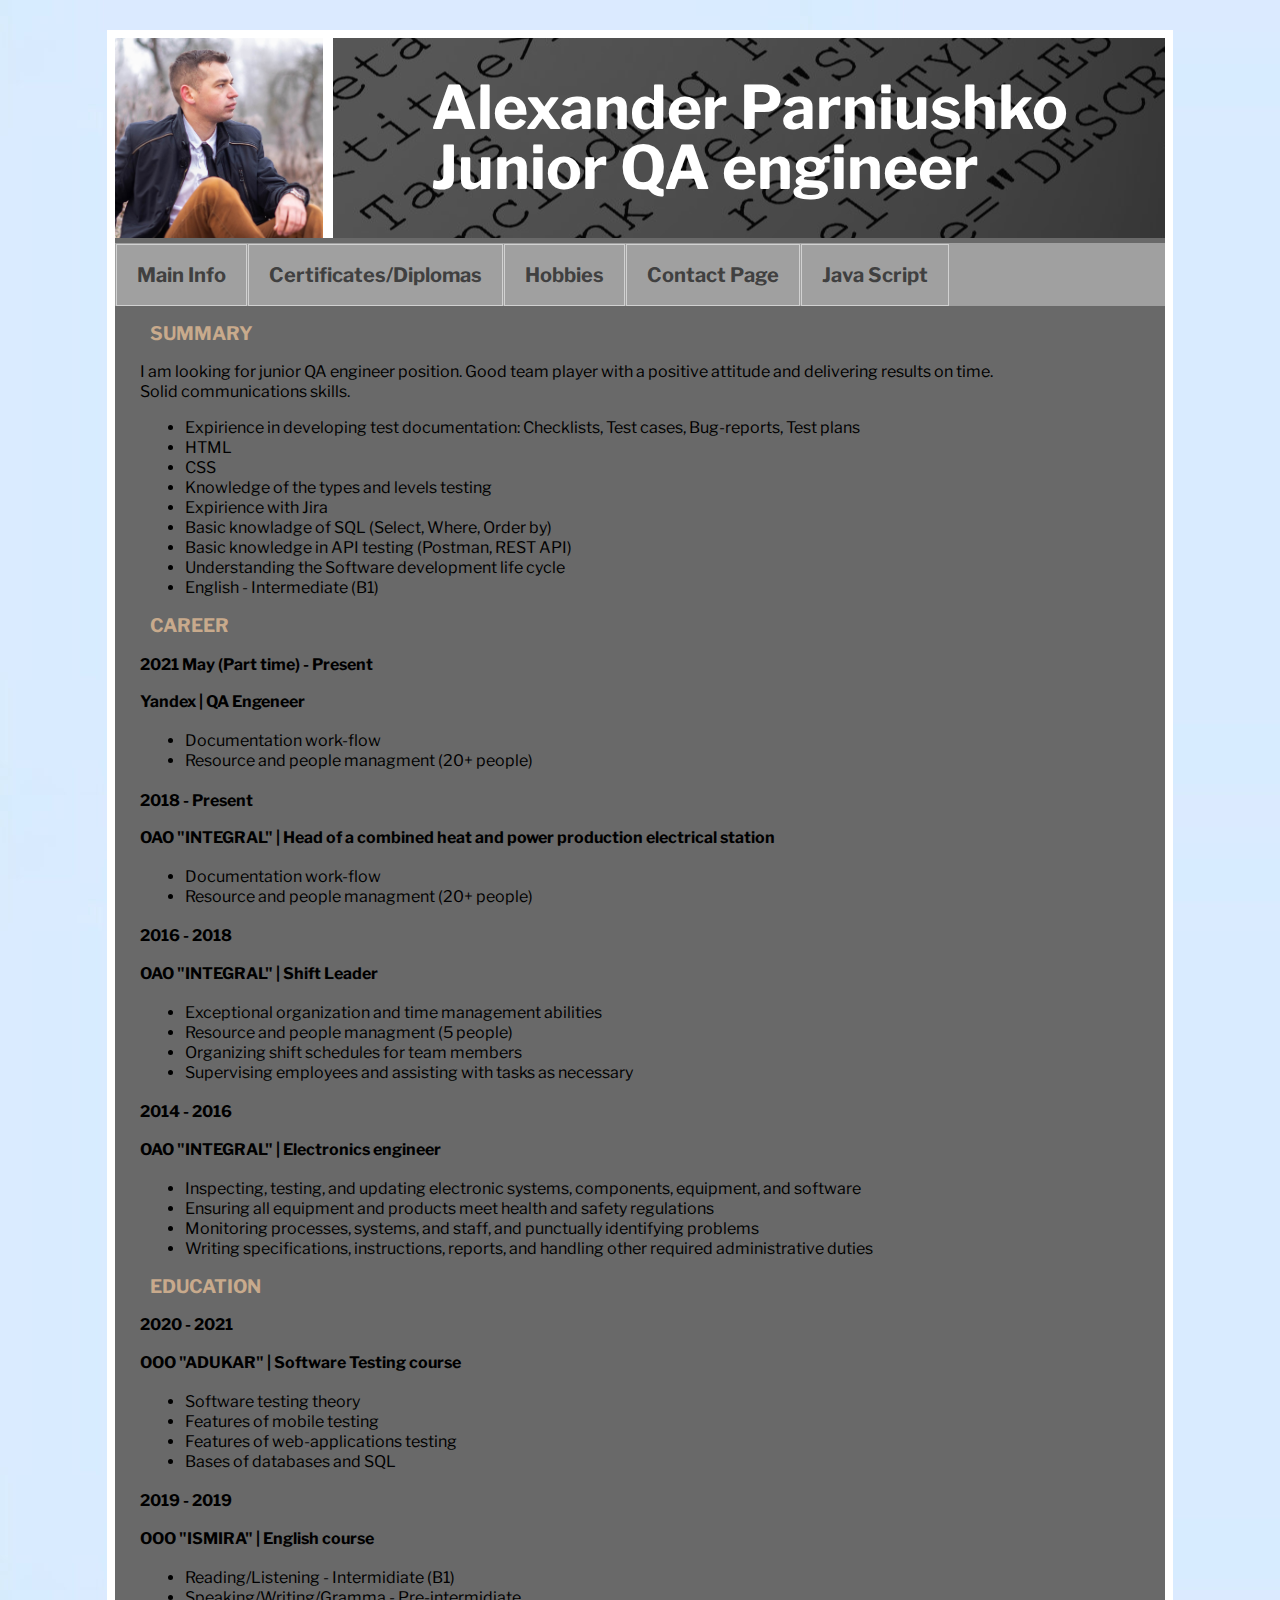
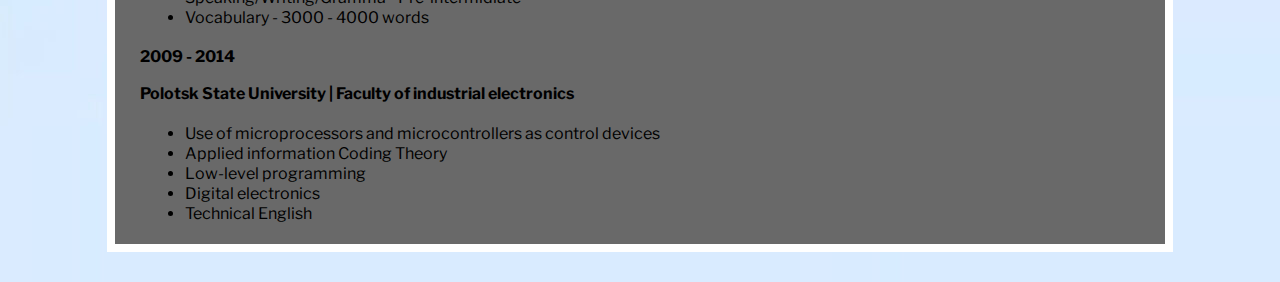
==== index.html @ 6005d5be "Update index.html" ====
<!DOCTYPE html>
<html>
<head>
	<meta charset="UTF-8"/>
	<title>CV_QA_Alexander_Parniushko</title>
	<link href="reset.css" rel="stylesheet" type="text/css"/>
	<link href="style.css" rel="stylesheet" type="text/css"/>
	<script type="Text/javascript" src="https://code.jquery.com/jquery-3.5.0.js"> </script>
	<script type="Text/javascript" src="script.js"> </script>
	</head>

<body>
<div class="wrapper">
	
	<div class="header">
		<div class="userpic"></div>
		<div class="title"> <h2 class="titletext">Alexander Parniushko<br/> 
		Junior QA engineer</h2></div>
	</div>
      <div class="nav">
      	<ul>
      		<li><a href="https://jackbutler1991.github.io/index.html">Main Info</a></a><li>
      		<li><a href="https://jackbutler1991.github.io/certif.html">Certificates/Diplomas</a></a><li>
			<li><a href="https://jackbutler1991.github.io/hobbies.html">Hobbies</a></a><li>
			<li><a href="https://jackbutler1991.github.io/contact.html">Contact Page</a></a><li>
			<li><a href="java.html">Java Script</a></a><li>	
		</ul>


      </div>
			<div class="content-wrapper">
<h3>SUMMARY</h3>
<p>I am looking for junior QA engineer position. Good team player with a positive attitude and delivering results on time.</br> Solid communications skills.</p>
<ul class="skills">
<li>Expirience in developing test documentation: Checklists, Test cases, Bug-reports, Test plans</li>
<li>HTML</li>
<li>CSS</li>
<li>Knowledge of the types and levels testing</li>
<li>Expirience with Jira</li>
<li>Basic knowladge of SQL (Select, Where, Order by)</li>
<li>Basic knowledge in API testing (Postman, REST API)</li>
<li>Understanding the Software development life cycle</li>
<li>English - Intermediate (B1)</li>
</ul>	

<h3>CAREER</h3>
<h4>2021 May (Part time) - Present </h4>
<h4> Yandex | QA Engeneer</h4>
<ul class="skills">
<li>Documentation work-flow</li>
<li>Resource and people managment (20+ people)</li>
</ul>	

<h4>2018 - Present </h4>
<h4>OAO "INTEGRAL" | Head of a combined heat and power production electrical station</h4>
<ul class="skills">
<li>Documentation work-flow</li>
<li>Resource and people managment (20+ people)</li>
</ul>	

<h4>2016 - 2018 </h4>
<h4>OAO "INTEGRAL" | Shift Leader</h4>
<ul class="skills">
<li>Exceptional organization and time management abilities</li>
<li>Resource and people managment (5 people)</li>
<li>Organizing shift schedules for team members</li>
<li>Supervising employees and assisting with tasks as necessary</li>
</ul>	

<h4>2014 - 2016 </h4>
<h4>OAO "INTEGRAL" | Electronics engineer</h4>
<ul class="skills">
<li>Inspecting, testing, and updating electronic systems, components, equipment, and software</li>
<li>Ensuring all equipment and products meet health and safety regulations</li>
<li>Monitoring processes, systems, and staff, and punctually identifying problems</li>
<li>Writing specifications, instructions, reports, and handling other required administrative duties</li>
</ul>	


<h3>EDUCATION</h3>
<h4>2020 - 2021</h4>
<h4>OOO "ADUKAR" | Software Testing course</h4>
<ul class="skills">
<li>Software testing theory</li>
<li>Features of mobile testing</li>
<li>Features of web-applications testing</li>
<li>Bases of databases and SQL</li>
</ul>	

<h4>2019 - 2019</h4>
<h4>OOO "ISMIRA" | English course</h4>
<ul class="skills">
<li>Reading/Listening - Intermidiate (B1)</li>
<li>Speaking/Writing/Gramma - Pre-intermidiate</li>
<li>Vocabulary - 3000 - 4000 words</li>
</ul>	

<h4>2009 - 2014</h4>
<h4>Polotsk State University | Faculty of industrial electronics</h4>
<ul class="skills">
<li>Use of microprocessors and microcontrollers as control devices</li>
<li>Applied information Coding Theory</li>
<li>Low-level programming</li>
<li>Digital electronics</li>
<li>Technical English</li>
</ul>	

			</div>
</div>
	
</body>
</html>
---- style.css ----
@import url('https://fonts.googleapis.com/css2?family=Libre+Franklin:ital,wght@0,400;1,600&display=swap');
@import url(https://maxcdn.bootstrapcdn.com/font-awesome/4.7.0/css/font-awesome.min.css);

body { 
font-family: 'Libre Franklin', sans-serif;
background:url(images/backgraund.jpg);
padding: 30px 0px;
 }
h3{margin-left: 35px;
color:#c8aa8c}
h4{margin-left: 25px;}
p{margin-left: 25px;
line-height: 20px;}
a{
font-size:20px;
font-family: 'Libre Franklin', sans-serif;
}
div{font-family: 'Libre Franklin', sans-serif;
}
iframe{ margin-left: 100px; 
 }

.wrapper {
	width: 1050px;
	min-height: 700px;
	margin:0 auto;
	border: 8px solid white;
	background:#696969;
}
.content-wrapper {margin-bottom: 20px; }
.header { 
	display: flex;
	background: white;
 	height: 200px; 
 	margin-bottom: 5px
 }
.userpic{
	background:url(images/pick.jpg) no-repeat center / cover;
	display: flex;
	width: 20%;
	}
.title{
	position: relative;
	background:url(images/title.jpg) no-repeat center;
	display: flex;
	width: 80%;
	justify-content: center;
	align-items: center;
	font-size: 40px; 
	color: white;
	margin-left: 10px;
	font-weight: bold;
	}
.title::after {
	content: '';
	position: absolute;
	left: 0;
	top:0;
	width: 100%;
	height: 100%;
	background: black;
	opacity: 0.65;
	}
.titletext {
	position: relative;
	z-index: 1;
	}

.nav ul{
	display: flex;
	background-color:#a0a0a0 ; 
}
.nav li a {
	padding: 20px;
	display: flex;
	text-decoration: none;
	color:#404040;
	font-weight: bold;
	border: 1px solid #d1d1d1;
	margin: 0.5px; 
	transition: background .7s ease;
}
.nav li a:hover {
background-color:#D0D0D0
}
.skills{
list-style-type: disc;
margin-left: 70px;
line-height: 20px;
}
.inst{margin-left: 30px;}
.lastvid {margin-bottom: 40px;}
#my_s {
color:red
}

.photo{
	margin-left:50px;
	margin-top: 20px;
	margin-bottom: 10px;
	opacity: 1;
	position:relative;
    overflow:hidden;
    transition: 1s;
    }
.photo:hover {transform: scale(1.1);}

#test {
	background-color: #fff;
	color: #333;
	padding: 10px;
	margin: 10px;
	font-size: 20px;
	opacity: 0.8;
	border: 4px solid #D85346; 
	border-radius: 20px;
	width: 50%;
	box-shadow: 10px 10px 10px #2F3841;
}


.social a {
    text-align: center;
    width: 48px;
    height: 48px;
    float: left;
    background: #fff;
    border: 1px solid #ccc;
    box-shadow: 0 2px 4px rgba(0,0,0,0.15), inset 0 0 50px rgba(0,0,0,0.1);
    border-radius: 24px;
    margin: 10px 10px 10px 10px;
    padding: 6px;
    color: #000;
}

.youtube a:hover {background: #c4302b; color: #fff;}
.twitter a:hover {background: #00acee; color: #fff;}
.instagram a:hover {background: #3f729b; color: #fff;}
.facebook a:hover {background: #3b5998; color: #fff;}
.skype a:hover {background: #00aff0; color: #fff;}
.vk a:hover {background: #5d84ae; color: #fff;}
.linkedin a:hover {background: #0e76a8; color: #fff;}
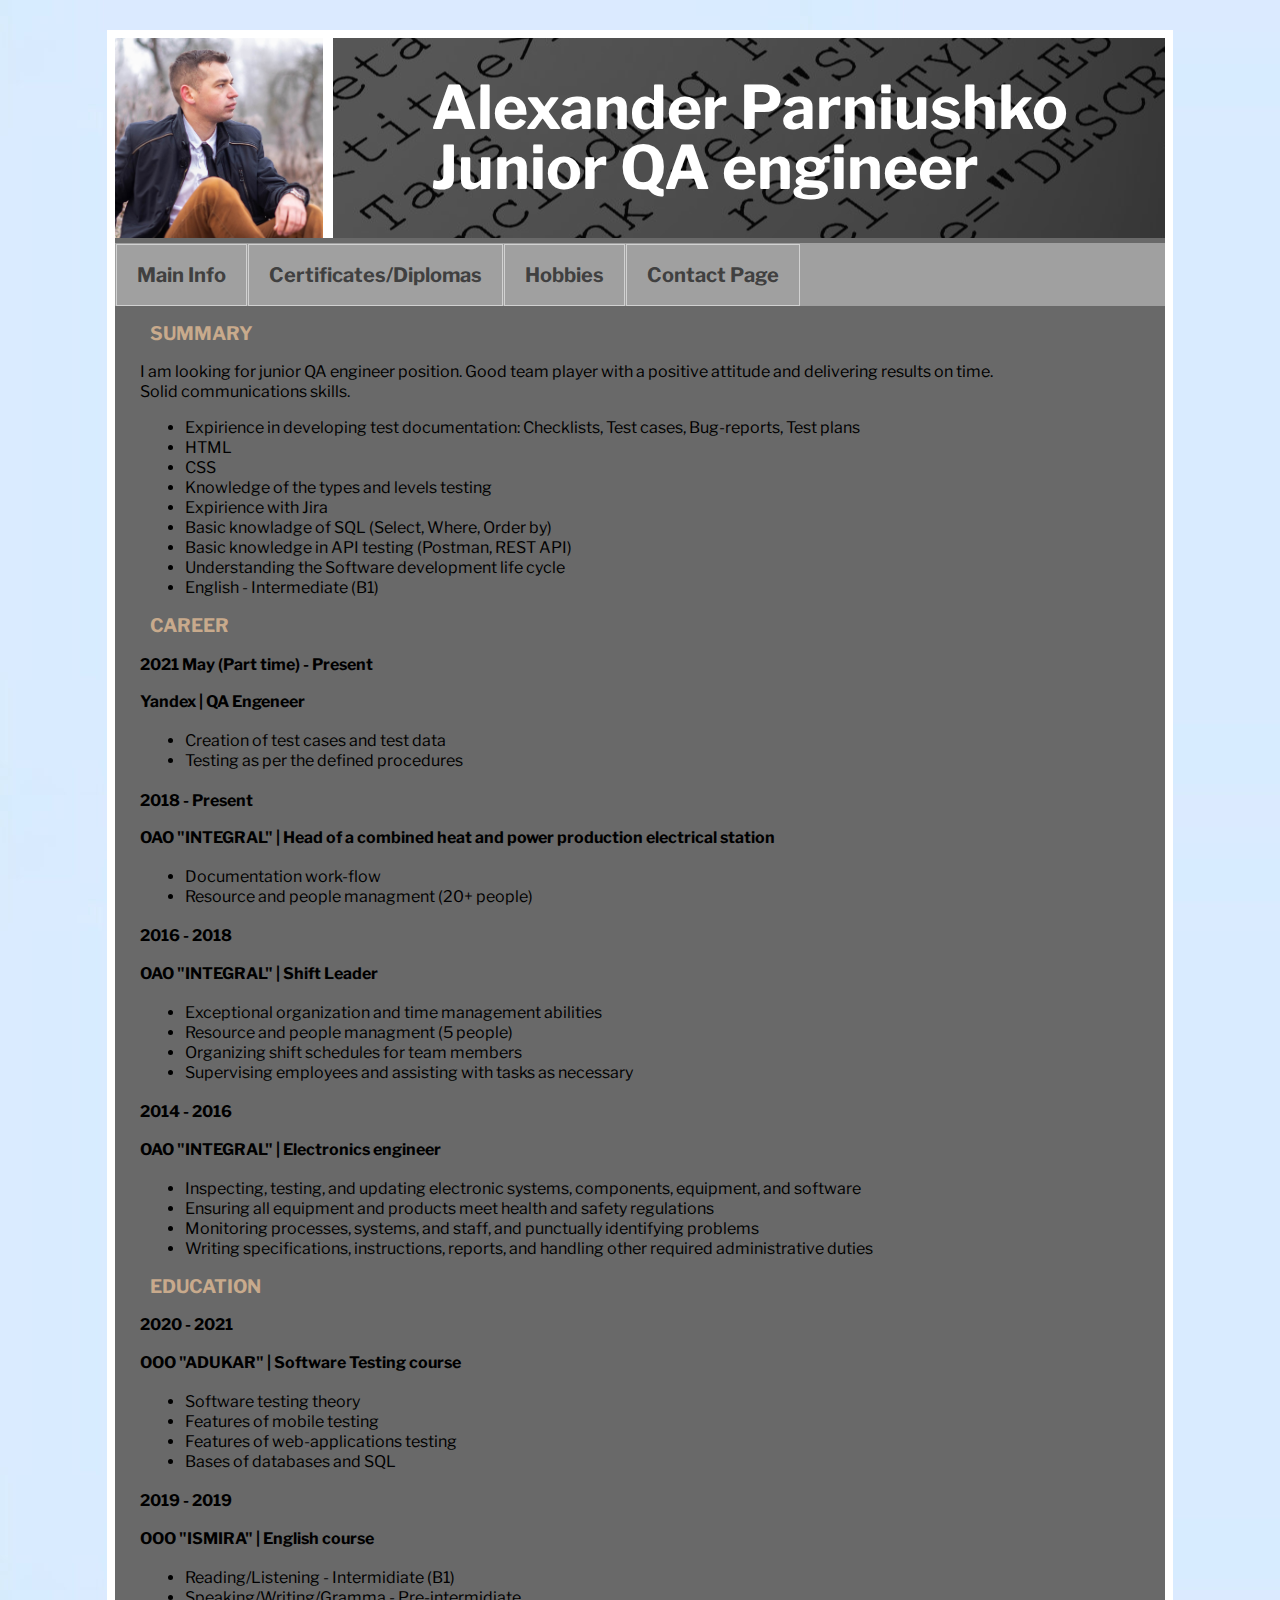
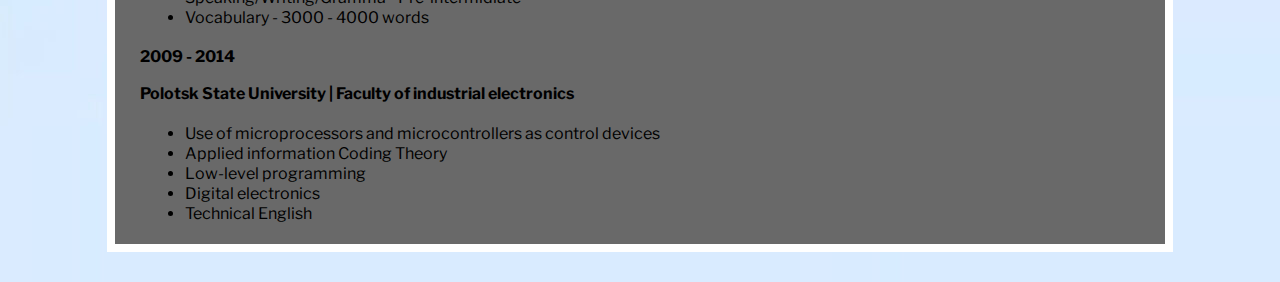
==== commit f46322fc: "Update index.html" ====
--- a/index.html
+++ b/index.html
@@ -20,11 +20,10 @@
       <div class="nav">
       	<ul>
       		<li><a href="https://jackbutler1991.github.io/index.html">Main Info</a></a><li>
-      		<li><a href="https://jackbutler1991.github.io/certif.html">Certificates/Diplomas</a></a><li>
+      		<li><a href="https://jackbutler1991.github.io/jackbutler1991/certif.html">Certificates/Diplomas</a></a><li>
 			<li><a href="https://jackbutler1991.github.io/hobbies.html">Hobbies</a></a><li>
 			<li><a href="https://jackbutler1991.github.io/contact.html">Contact Page</a></a><li>
-			<li><a href="java.html">Java Script</a></a><li>	
-		</ul>
+			</ul>
 
 
       </div>
@@ -47,8 +46,8 @@
 <h4>2021 May (Part time) - Present </h4>
 <h4> Yandex | QA Engeneer</h4>
 <ul class="skills">
-<li>Documentation work-flow</li>
-<li>Resource and people managment (20+ people)</li>
+<li>Creation of test cases and test data</li>
+<li>Testing as per the defined procedures</li>
 </ul>	
 
 <h4>2018 - Present </h4>
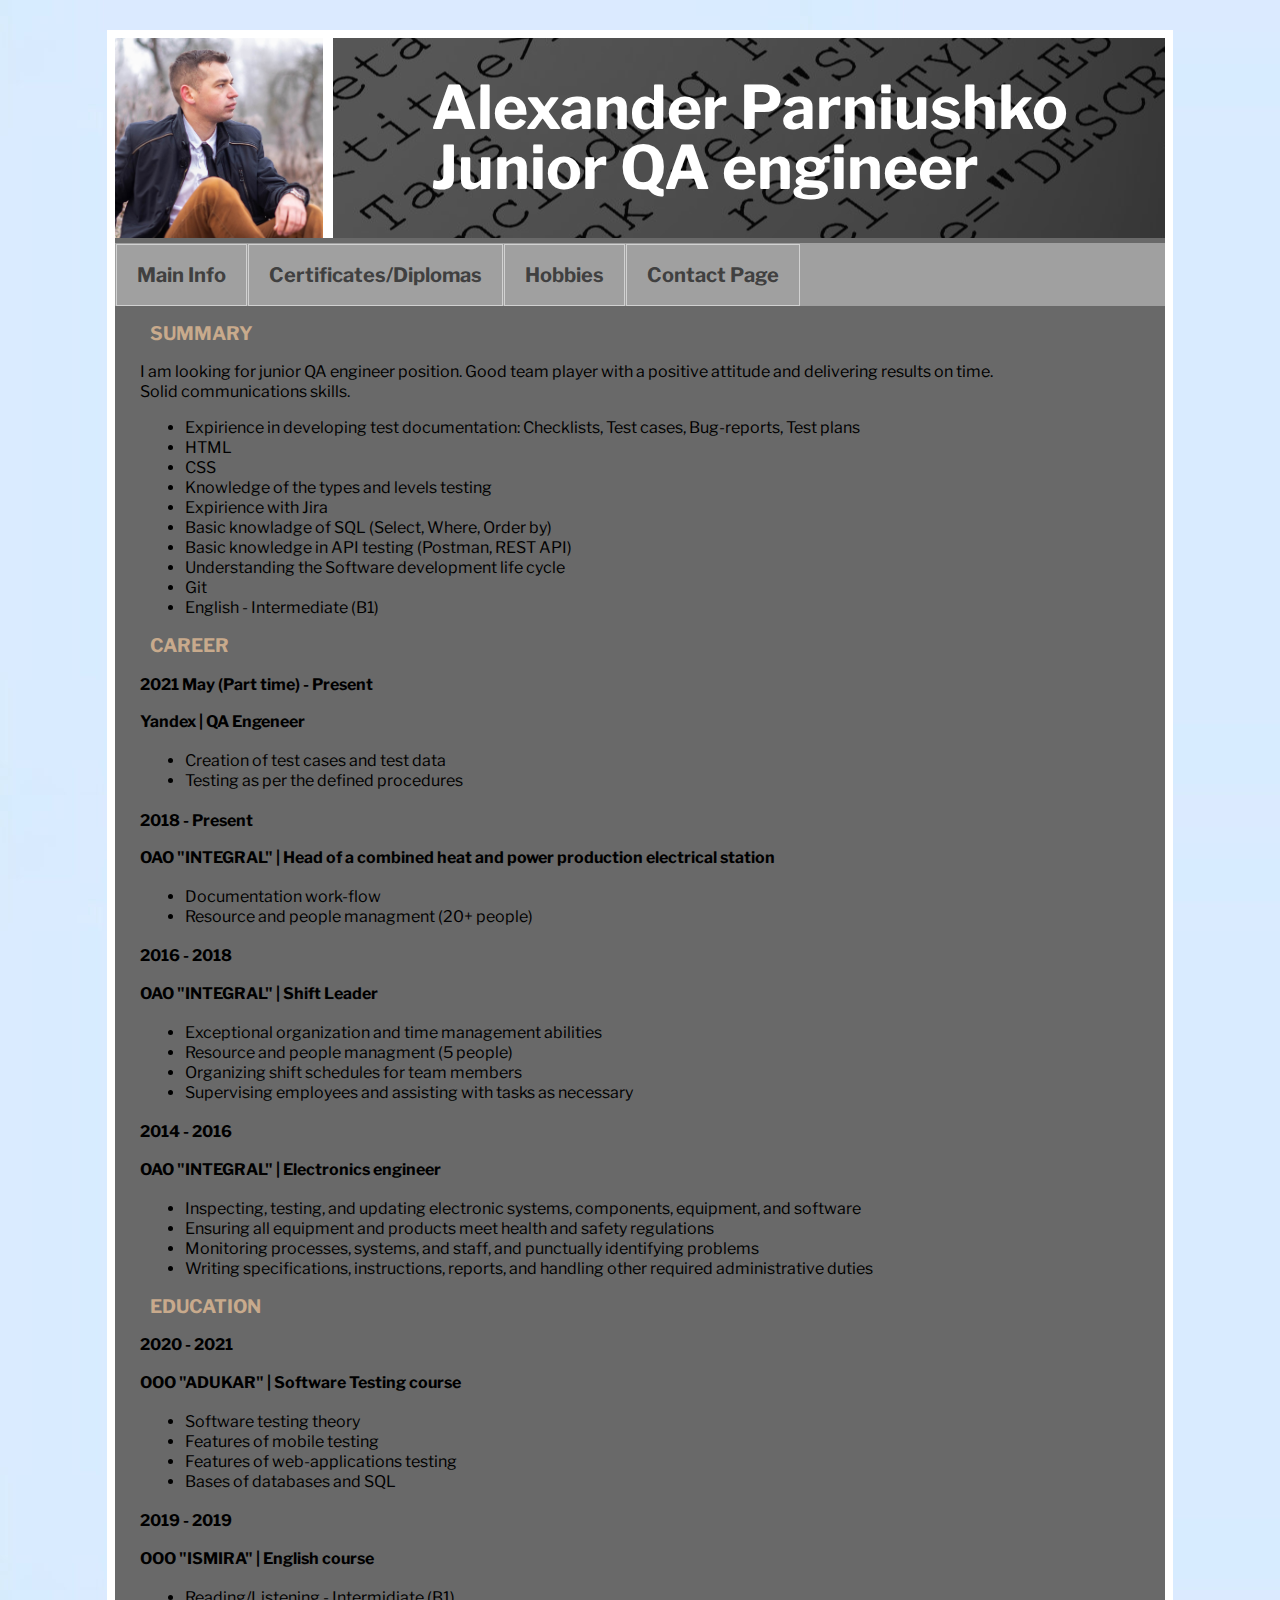
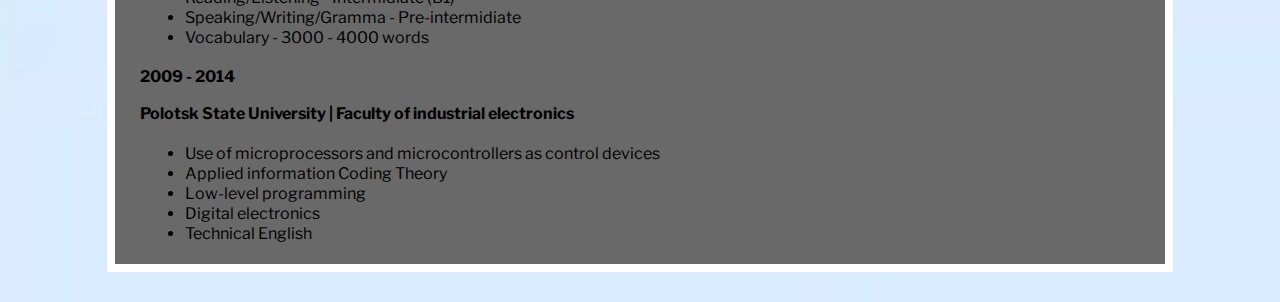
==== commit f99181f6: "Update index.html" ====
--- a/index.html
+++ b/index.html
@@ -19,10 +19,10 @@
 	</div>
       <div class="nav">
       	<ul>
-      		<li><a href="https://jackbutler1991.github.io/index.html">Main Info</a></a><li>
+      		<li><a href="https://jackbutler1991.github.io/jackbutler1991/index.html">Main Info</a></a><li>
       		<li><a href="https://jackbutler1991.github.io/jackbutler1991/certif.html">Certificates/Diplomas</a></a><li>
-			<li><a href="https://jackbutler1991.github.io/hobbies.html">Hobbies</a></a><li>
-			<li><a href="https://jackbutler1991.github.io/contact.html">Contact Page</a></a><li>
+			<li><a href="https://jackbutler1991.github.io/jackbutler1991/hobbies.html">Hobbies</a></a><li>
+			<li><a href="https://jackbutler1991.github.io/jackbutler1991/contact.html">Contact Page</a></a><li>
 			</ul>
 
 
@@ -39,7 +39,8 @@
 <li>Basic knowladge of SQL (Select, Where, Order by)</li>
 <li>Basic knowledge in API testing (Postman, REST API)</li>
 <li>Understanding the Software development life cycle</li>
-<li>English - Intermediate (B1)</li>
+<li>Git</li>
+<li>English - Intermediate (B1)</li>	
 </ul>	
 
 <h3>CAREER</h3>
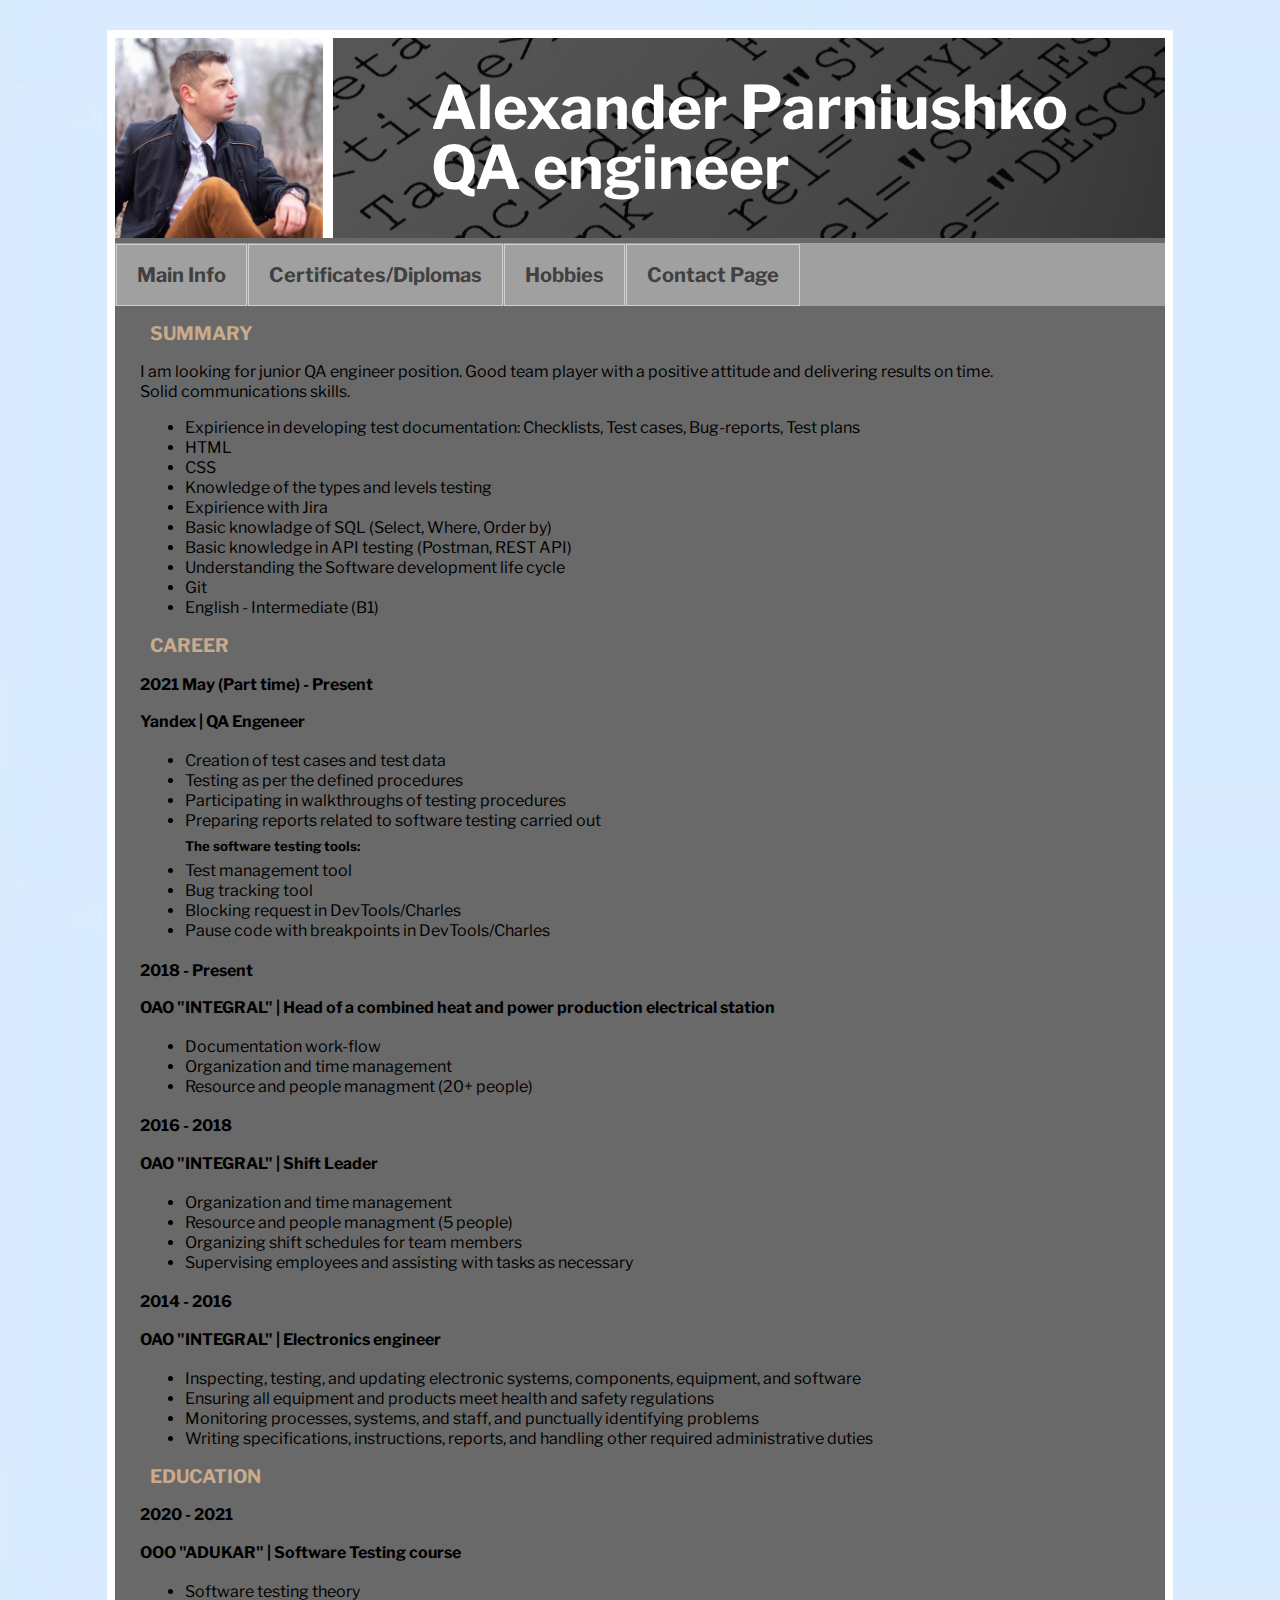
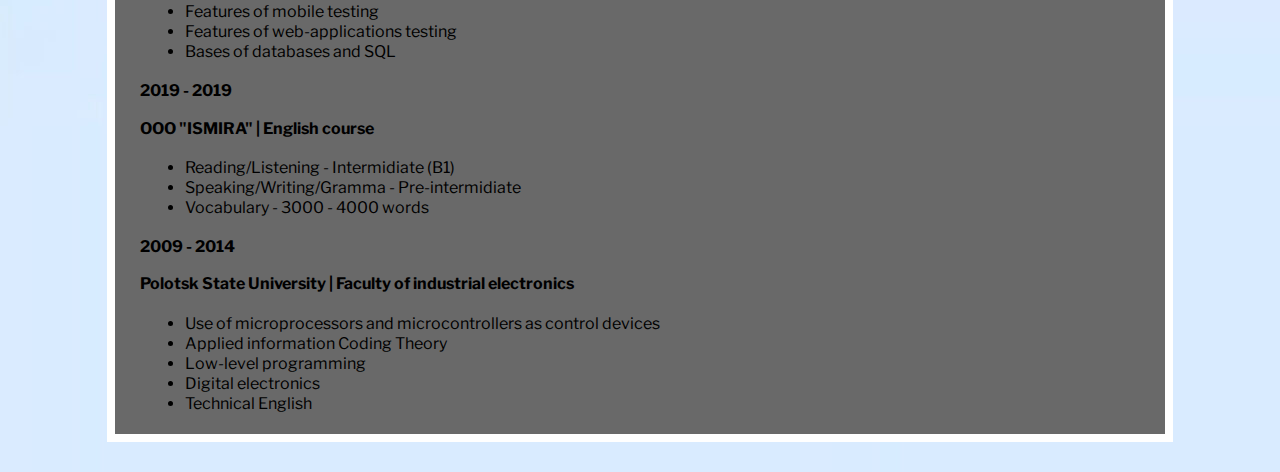
==== commit 67698163: "add work expiriens in Yandex" ====
--- a/index.html
+++ b/index.html
@@ -15,7 +15,7 @@
 	<div class="header">
 		<div class="userpic"></div>
 		<div class="title"> <h2 class="titletext">Alexander Parniushko<br/> 
-		Junior QA engineer</h2></div>
+		QA engineer</h2></div>
 	</div>
       <div class="nav">
       	<ul>
@@ -49,19 +49,27 @@
 <ul class="skills">
 <li>Creation of test cases and test data</li>
 <li>Testing as per the defined procedures</li>
+<li>Participating in walkthroughs of testing procedures </li>
+<li>Preparing reports related to software testing carried out </li>
+<h5>The software testing tools:</h5>
+<li>Test management tool</li>
+<li>Bug tracking tool</li>
+<li>Blocking request in DevTools/Charles</li>
+<li>Pause code with breakpoints in DevTools/Charles</li>
 </ul>	
 
 <h4>2018 - Present </h4>
 <h4>OAO "INTEGRAL" | Head of a combined heat and power production electrical station</h4>
 <ul class="skills">
 <li>Documentation work-flow</li>
+<li>Organization and time management</li>
 <li>Resource and people managment (20+ people)</li>
 </ul>	
 
 <h4>2016 - 2018 </h4>
 <h4>OAO "INTEGRAL" | Shift Leader</h4>
 <ul class="skills">
-<li>Exceptional organization and time management abilities</li>
+<li>Organization and time management</li>
 <li>Resource and people managment (5 people)</li>
 <li>Organizing shift schedules for team members</li>
 <li>Supervising employees and assisting with tasks as necessary</li>
--- a/style.css
+++ b/style.css
@@ -9,6 +9,7 @@
 h3{margin-left: 35px;
 color:#c8aa8c}
 h4{margin-left: 25px;}
+h5{margin-left: 0px; margin-top: 5px; margin-bottom: 5px;}
 p{margin-left: 25px;
 line-height: 20px;}
 a{
@@ -19,6 +20,9 @@
 }
 iframe{ margin-left: 100px; 
  }
+
+
+
 
 .wrapper {
 	width: 1050px;
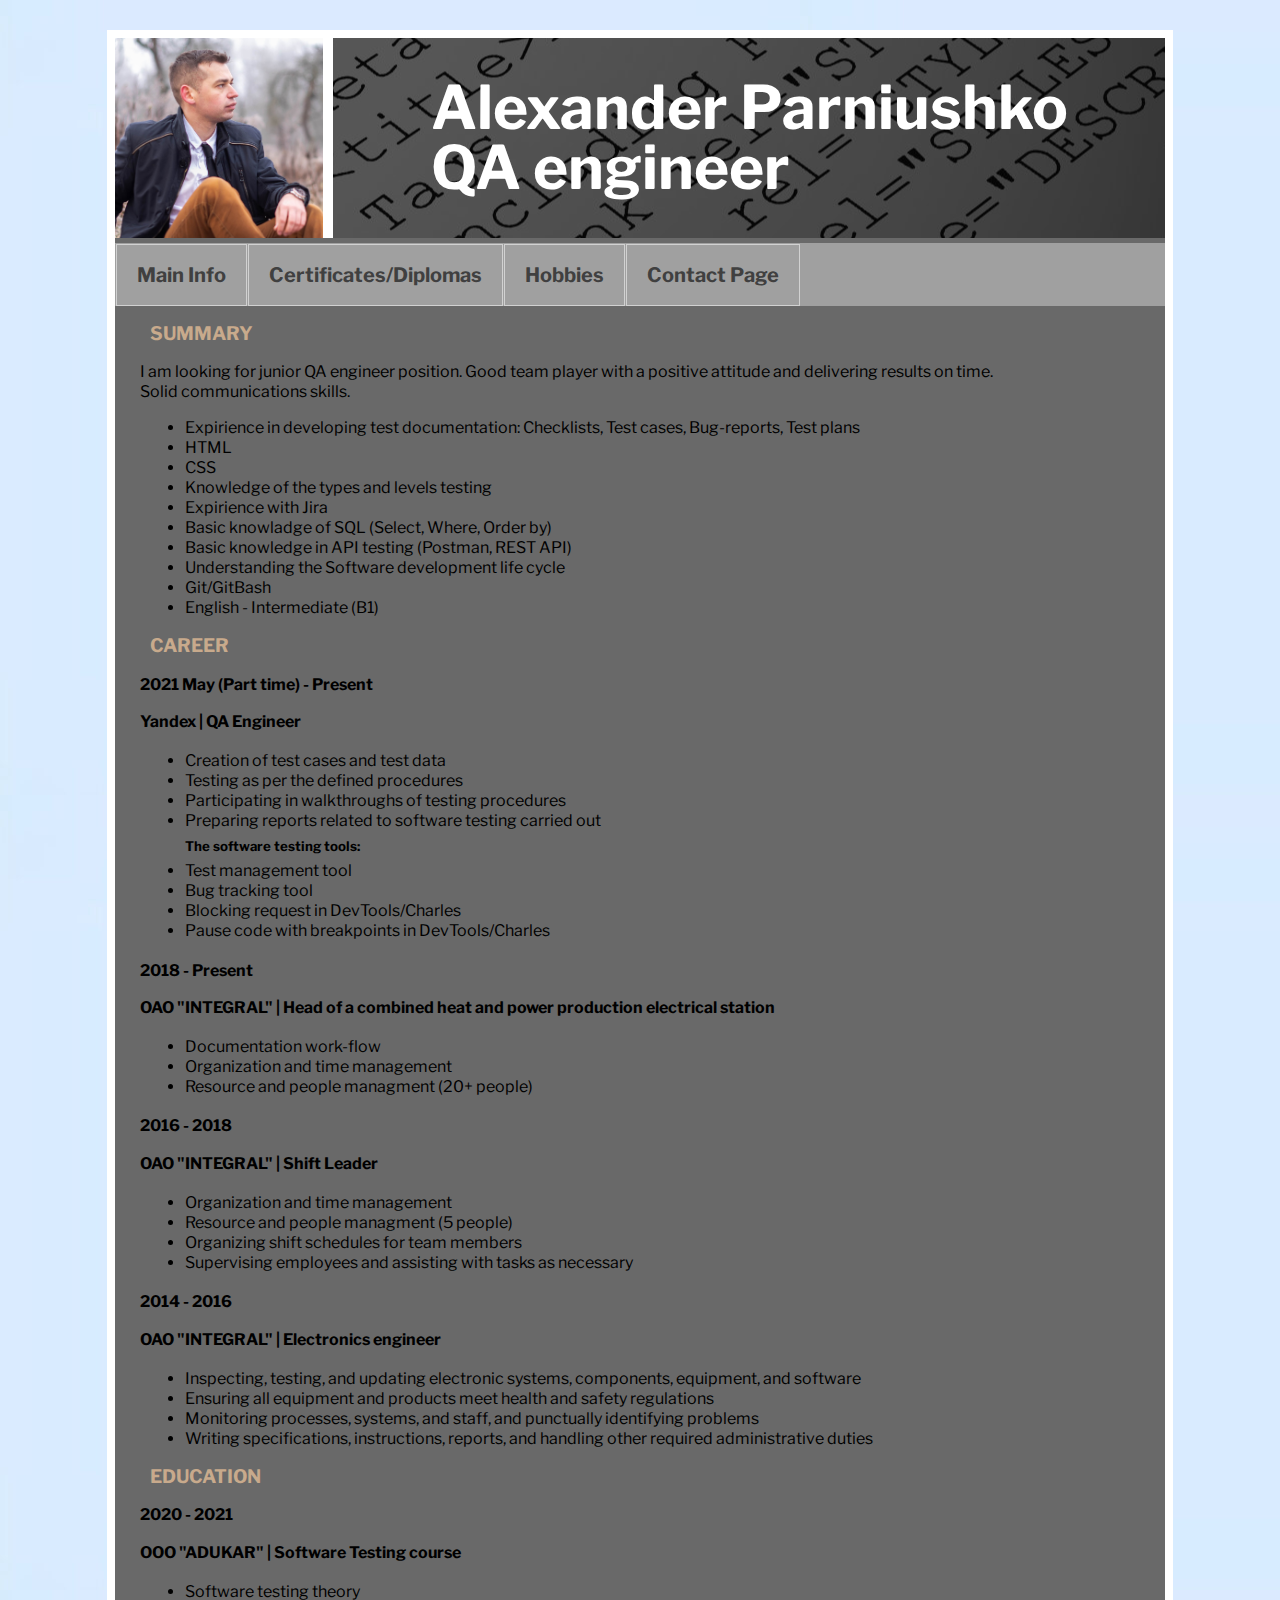
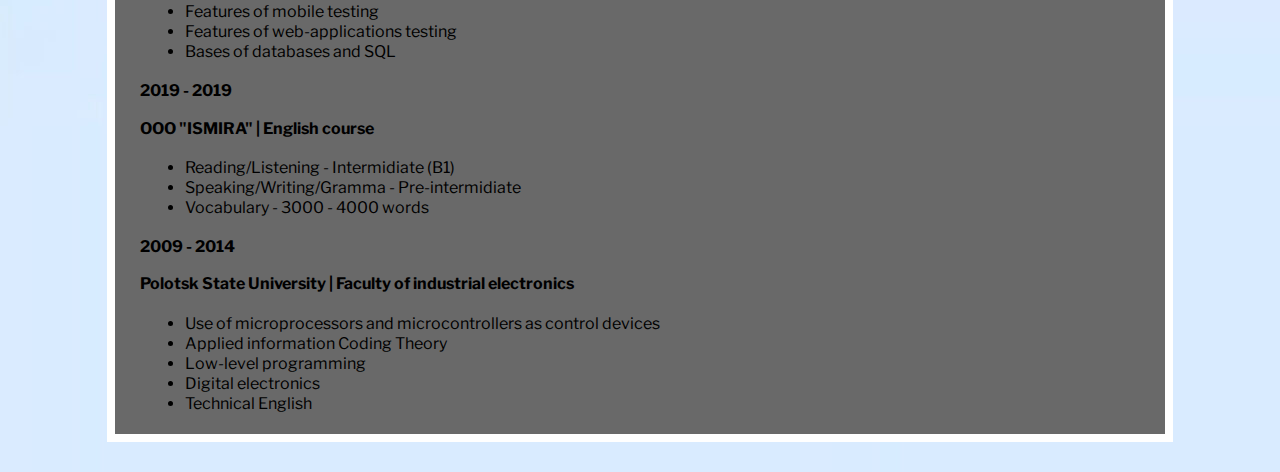
==== commit 6370fc48: "fixed refuse Engeneer" ====
--- a/index.html
+++ b/index.html
@@ -39,13 +39,13 @@
 <li>Basic knowladge of SQL (Select, Where, Order by)</li>
 <li>Basic knowledge in API testing (Postman, REST API)</li>
 <li>Understanding the Software development life cycle</li>
-<li>Git</li>
+<li>Git/GitBash</li>
 <li>English - Intermediate (B1)</li>	
 </ul>	
 
 <h3>CAREER</h3>
 <h4>2021 May (Part time) - Present </h4>
-<h4> Yandex | QA Engeneer</h4>
+<h4> Yandex | QA Engineer</h4>
 <ul class="skills">
 <li>Creation of test cases and test data</li>
 <li>Testing as per the defined procedures</li>
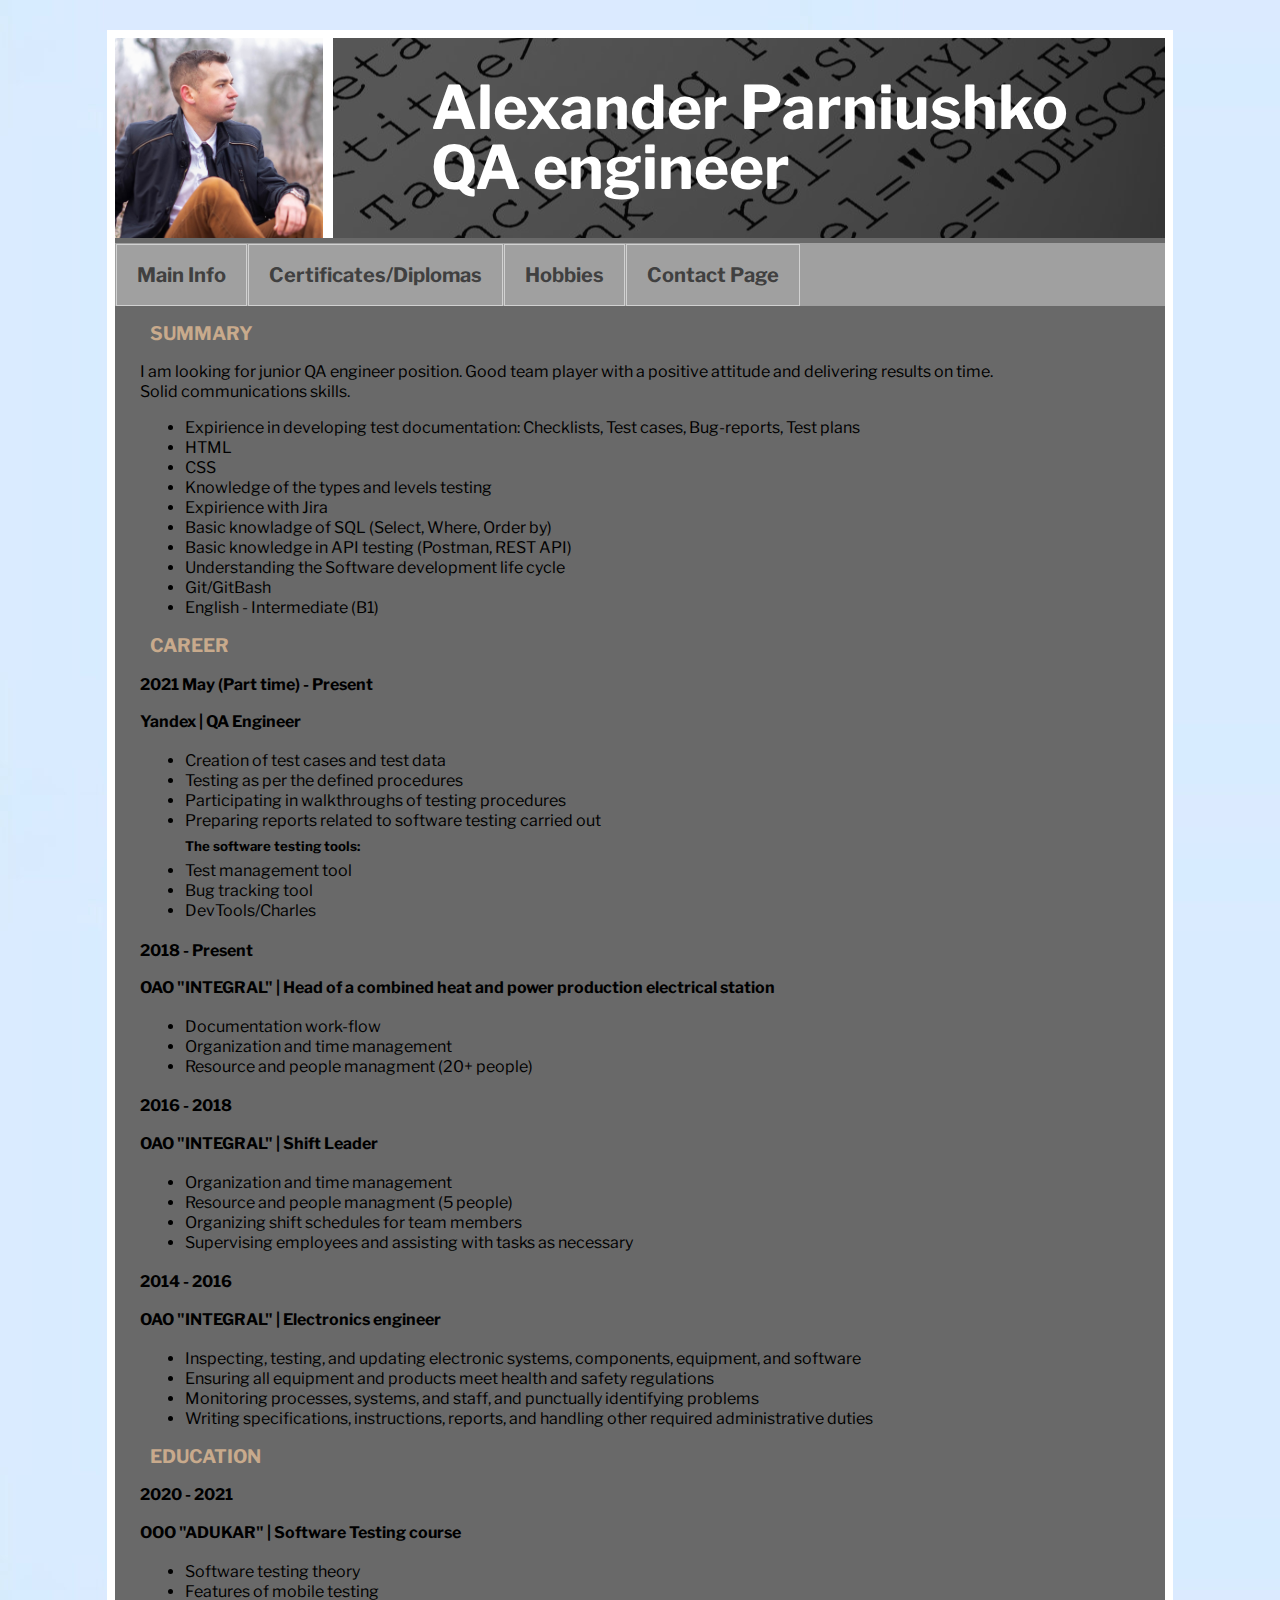
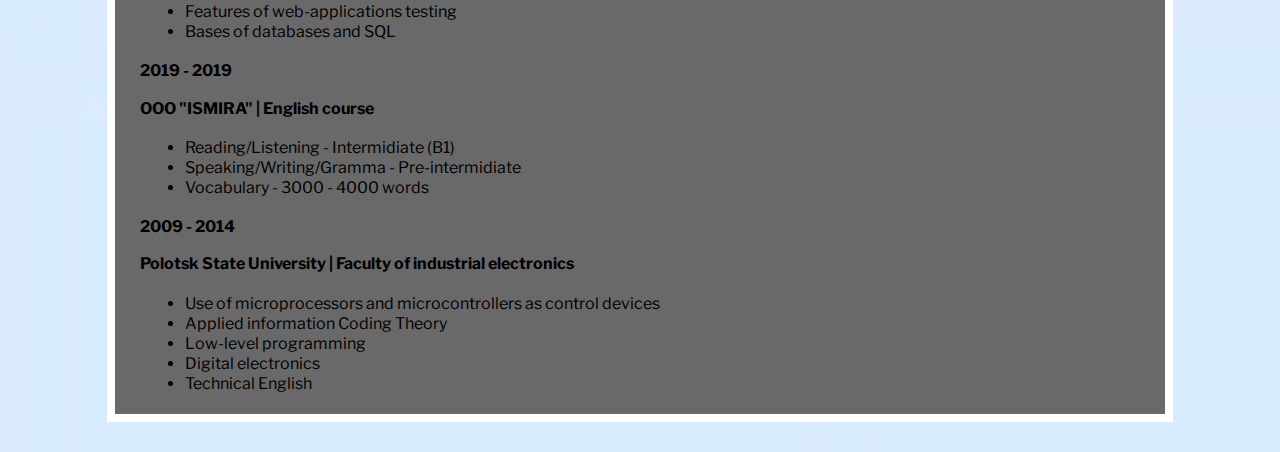
==== commit fa32c5f0: "modify information about work expirience" ====
--- a/index.html
+++ b/index.html
@@ -54,8 +54,8 @@
 <h5>The software testing tools:</h5>
 <li>Test management tool</li>
 <li>Bug tracking tool</li>
-<li>Blocking request in DevTools/Charles</li>
-<li>Pause code with breakpoints in DevTools/Charles</li>
+<li>DevTools/Charles</li>
+
 </ul>	
 
 <h4>2018 - Present </h4>
